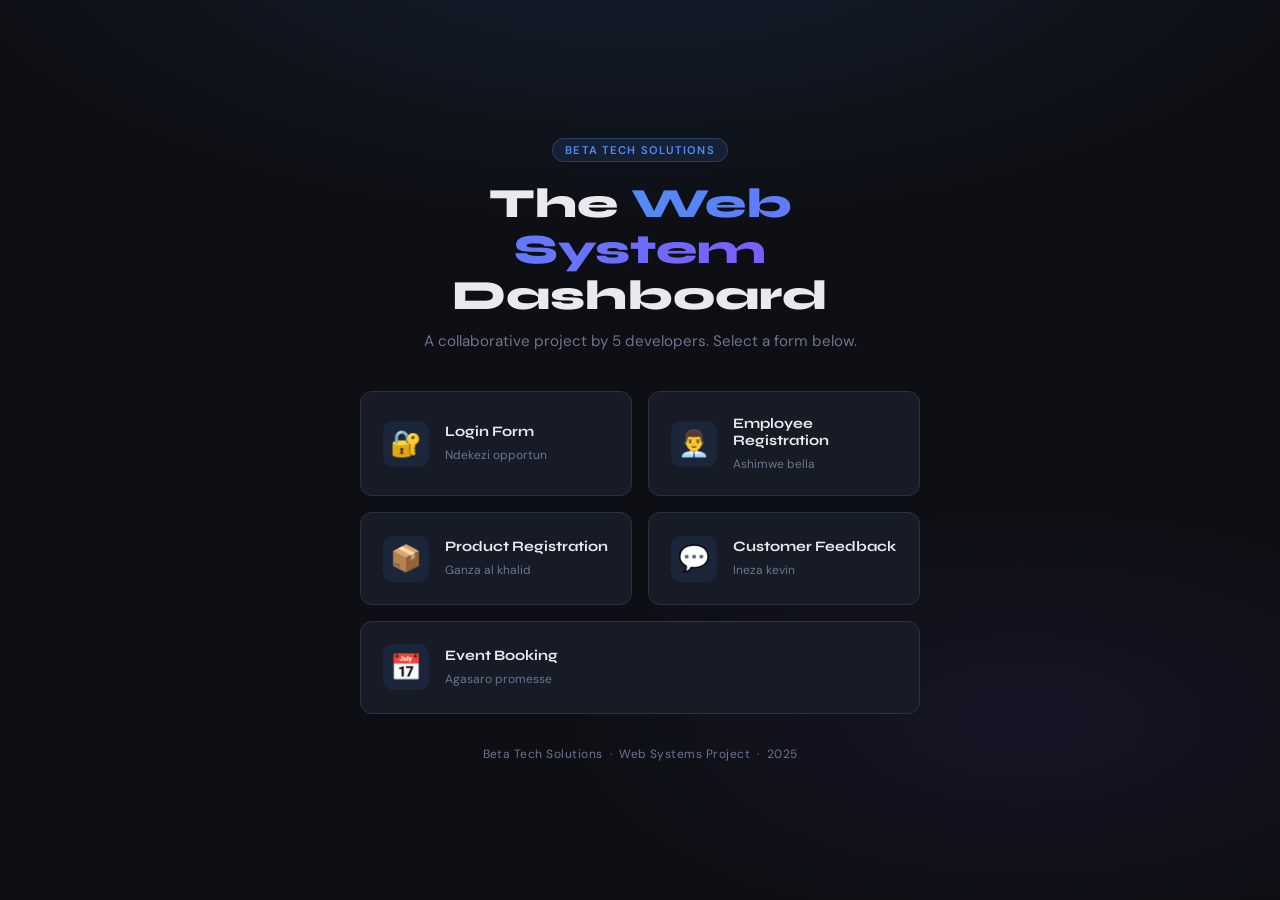
==== index.html @ d325f344 "bella keilla employee form commit" ====
<!DOCTYPE html>
<html lang="en">
<head>
  <meta charset="UTF-8" />
  <meta name="viewport" content="width=device-width, initial-scale=1.0" />
  <title>Beta Tech Solutions – Web System</title>
  <link rel="stylesheet" href="css/style.css" />
  <style>
    .hero { text-align: center; max-width: 560px; width: 100%; }
    .hero .badge { display: inline-block; font-size: 0.7rem; font-weight: 600;
      letter-spacing: 0.1em; text-transform: uppercase; color: var(--accent);
      background: rgba(79,142,247,0.12); border: 1px solid rgba(79,142,247,0.25);
      border-radius: 20px; padding: 0.25rem 0.75rem; margin-bottom: 1.2rem; }
    .hero h1 { font-family: 'Syne', sans-serif; font-size: 2.6rem; font-weight: 800;
      line-height: 1.1; margin-bottom: 0.8rem; }
    .hero h1 span { background: linear-gradient(135deg, #4f8ef7, #7c5cfc);
      -webkit-background-clip: text; -webkit-text-fill-color: transparent; }
    .hero p { color: var(--muted); font-size: 0.95rem; margin-bottom: 2.5rem; }
    .grid { display: grid; grid-template-columns: 1fr 1fr; gap: 1rem; width: 100%; max-width: 560px; }
    .form-card { background: var(--surface); border: 1px solid var(--border);
      border-radius: 12px; padding: 1.4rem; text-decoration: none; color: var(--text);
      transition: all 0.25s; display: flex; align-items: center; gap: 1rem; }
    .form-card:hover { border-color: var(--accent); transform: translateY(-2px);
      box-shadow: 0 8px 28px rgba(79,142,247,0.18); }
    .form-card .icon { font-size: 1.6rem; width: 46px; height: 46px; display: flex;
      align-items: center; justify-content: center; background: rgba(79,142,247,0.1);
      border-radius: 10px; flex-shrink: 0; }
    .form-card h3 { font-family: 'Syne', sans-serif; font-size: 0.9rem; font-weight: 700; margin-bottom: 0.2rem; }
    .form-card span { font-size: 0.75rem; color: var(--muted); }
    @media (max-width: 480px) { .grid { grid-template-columns: 1fr; } .hero h1 { font-size: 2rem; } }
  </style>
</head>
<body>
  <div class="hero">
    <div class="badge">Beta Tech Solutions</div>
    <h1>The <span>Web System</span><br>Dashboard</h1>
    <p>A collaborative project by 5 developers. Select a form below.</p>
  </div>

  <div class="grid">
    <a href="forms/login.html" class="form-card">
      <div class="icon">🔐</div>
      <div><h3>Login Form</h3><span>Ndekezi opportun</span></div>
    </a>
    <a href="forms4/employee.html" class="form-card">
      <div class="icon">👨‍💼</div>
      <div><h3>Employee Registration</h3><span>Ashimwe bella</span></div>
    </a>
    <a href="forms/product.html" class="form-card">
      <div class="icon">📦</div>
      <div><h3>Product Registration</h3><span>Ganza al khalid</span></div>
    </a>
    <a href="forms/feedback.html" class="form-card">
      <div class="icon">💬</div>
      <div><h3>Customer Feedback</h3><span>Ineza kevin</span></div>
    </a>
    <a href="forms/booking.html" class="form-card" style="grid-column: span 2;">
      <div class="icon">📅</div>
      <div><h3>Event Booking</h3><span>Agasaro promesse</span></div>
    </a>
  </div>

  <footer>Beta Tech Solutions &nbsp;·&nbsp; Web Systems Project &nbsp;·&nbsp; 2025</footer>
</body>
</html>
---- css/style.css ----
/* ============================================
   Beta Tech Solutions – Global Stylesheet
   Used by ALL forms. Do not modify structure.
   ============================================ */

@import url('https://fonts.googleapis.com/css2?family=Syne:wght@400;600;700;800&family=DM+Sans:wght@300;400;500&display=swap');

/* ── CSS Variables ── */
:root {
  --bg:        #0d0f14;
  --surface:   #161b25;
  --border:    #2a3245;
  --accent:    #4f8ef7;
  --accent2:   #7c5cfc;
  --text:      #e8eaf0;
  --muted:     #6b7591;
  --success:   #22c55e;
  --error:     #ef4444;
  --radius:    10px;
  --shadow:    0 8px 32px rgba(0,0,0,0.45);
}

/* ── Reset ── */
*, *::before, *::after { box-sizing: border-box; margin: 0; padding: 0; }

body {
  font-family: 'DM Sans', sans-serif;
  background: var(--bg);
  color: var(--text);
  min-height: 100vh;
  display: flex;
  flex-direction: column;
  align-items: center;
  justify-content: center;
  padding: 2rem 1rem;
  background-image:
    radial-gradient(ellipse 80% 50% at 50% -10%, rgba(79,142,247,0.12) 0%, transparent 70%),
    radial-gradient(ellipse 60% 40% at 80% 80%, rgba(124,92,252,0.08) 0%, transparent 60%);
}

/* ── Nav ── */
nav {
  width: 100%;
  max-width: 560px;
  display: flex;
  gap: 0.5rem;
  flex-wrap: wrap;
  margin-bottom: 2rem;
  background: var(--surface);
  border: 1px solid var(--border);
  border-radius: var(--radius);
  padding: 0.6rem;
}

nav a {
  color: var(--muted);
  text-decoration: none;
  font-size: 0.78rem;
  font-weight: 500;
  padding: 0.35rem 0.75rem;
  border-radius: 6px;
  transition: all 0.2s;
  letter-spacing: 0.03em;
}

nav a:hover, nav a.active {
  background: rgba(79,142,247,0.15);
  color: var(--accent);
}

/* ── Card ── */
.card {
  background: var(--surface);
  border: 1px solid var(--border);
  border-radius: 16px;
  padding: 2.5rem 2.2rem;
  width: 100%;
  max-width: 560px;
  box-shadow: var(--shadow);
  animation: slideUp 0.45s cubic-bezier(0.22,1,0.36,1) both;
}

@keyframes slideUp {
  from { opacity: 0; transform: translateY(24px); }
  to   { opacity: 1; transform: translateY(0); }
}

/* ── Header ── */
.card-header {
  margin-bottom: 2rem;
}

.card-header .badge {
  display: inline-block;
  font-size: 0.7rem;
  font-weight: 600;
  letter-spacing: 0.1em;
  text-transform: uppercase;
  color: var(--accent);
  background: rgba(79,142,247,0.12);
  border: 1px solid rgba(79,142,247,0.25);
  border-radius: 20px;
  padding: 0.25rem 0.75rem;
  margin-bottom: 0.85rem;
}

.card-header h1 {
  font-family: 'Syne', sans-serif;
  font-size: 1.85rem;
  font-weight: 800;
  color: var(--text);
  line-height: 1.15;
  margin-bottom: 0.4rem;
}

.card-header p {
  font-size: 0.88rem;
  color: var(--muted);
}

/* ── Form Elements ── */
.form-group {
  margin-bottom: 1.25rem;
}

.form-row {
  display: grid;
  grid-template-columns: 1fr 1fr;
  gap: 1rem;
}

label {
  display: block;
  font-size: 0.78rem;
  font-weight: 500;
  color: var(--muted);
  letter-spacing: 0.06em;
  text-transform: uppercase;
  margin-bottom: 0.45rem;
}

input, select, textarea {
  width: 100%;
  background: rgba(255,255,255,0.04);
  border: 1px solid var(--border);
  border-radius: var(--radius);
  padding: 0.72rem 1rem;
  color: var(--text);
  font-family: 'DM Sans', sans-serif;
  font-size: 0.9rem;
  transition: border-color 0.2s, box-shadow 0.2s;
  outline: none;
  -webkit-appearance: none;
}

input::placeholder, textarea::placeholder { color: var(--muted); }

input:focus, select:focus, textarea:focus {
  border-color: var(--accent);
  box-shadow: 0 0 0 3px rgba(79,142,247,0.18);
  background: rgba(79,142,247,0.05);
}

input:invalid:not(:placeholder-shown) {
  border-color: var(--error);
}

textarea { resize: vertical; min-height: 110px; }

select option { background: var(--surface); color: var(--text); }

/* Radio / Rating group */
.rating-group {
  display: flex;
  gap: 0.6rem;
  flex-wrap: wrap;
}

.rating-group input[type="radio"] { display: none; }

.rating-group label {
  display: flex;
  align-items: center;
  justify-content: center;
  width: 44px;
  height: 44px;
  border-radius: 8px;
  border: 1px solid var(--border);
  background: rgba(255,255,255,0.03);
  cursor: pointer;
  font-size: 0.9rem;
  font-weight: 600;
  color: var(--muted);
  text-transform: none;
  letter-spacing: 0;
  transition: all 0.2s;
}

.rating-group input[type="radio"]:checked + label {
  background: rgba(79,142,247,0.2);
  border-color: var(--accent);
  color: var(--accent);
}

/* ── Button ── */
.btn {
  display: flex;
  align-items: center;
  justify-content: center;
  gap: 0.5rem;
  width: 100%;
  padding: 0.85rem;
  margin-top: 1.5rem;
  background: linear-gradient(135deg, var(--accent), var(--accent2));
  color: #fff;
  border: none;
  border-radius: var(--radius);
  font-family: 'Syne', sans-serif;
  font-size: 0.95rem;
  font-weight: 700;
  letter-spacing: 0.04em;
  cursor: pointer;
  transition: opacity 0.2s, transform 0.15s, box-shadow 0.2s;
  box-shadow: 0 4px 20px rgba(79,142,247,0.35);
}

.btn:hover  { opacity: 0.9; transform: translateY(-1px); box-shadow: 0 6px 28px rgba(79,142,247,0.45); }
.btn:active { transform: translateY(0); }

/* ── Success Toast ── */
.toast {
  display: none;
  margin-top: 1rem;
  padding: 0.75rem 1rem;
  border-radius: var(--radius);
  background: rgba(34,197,94,0.12);
  border: 1px solid rgba(34,197,94,0.3);
  color: var(--success);
  font-size: 0.85rem;
  text-align: center;
  animation: slideUp 0.3s ease both;
}

.toast.show { display: block; }

/* ── Footer ── */
footer {
  margin-top: 2rem;
  font-size: 0.75rem;
  color: var(--muted);
  text-align: center;
  letter-spacing: 0.04em;
}

/* ── Responsive ── */
@media (max-width: 520px) {
  .card { padding: 1.8rem 1.3rem; }
  .form-row { grid-template-columns: 1fr; }
  .card-header h1 { font-size: 1.5rem; }
}
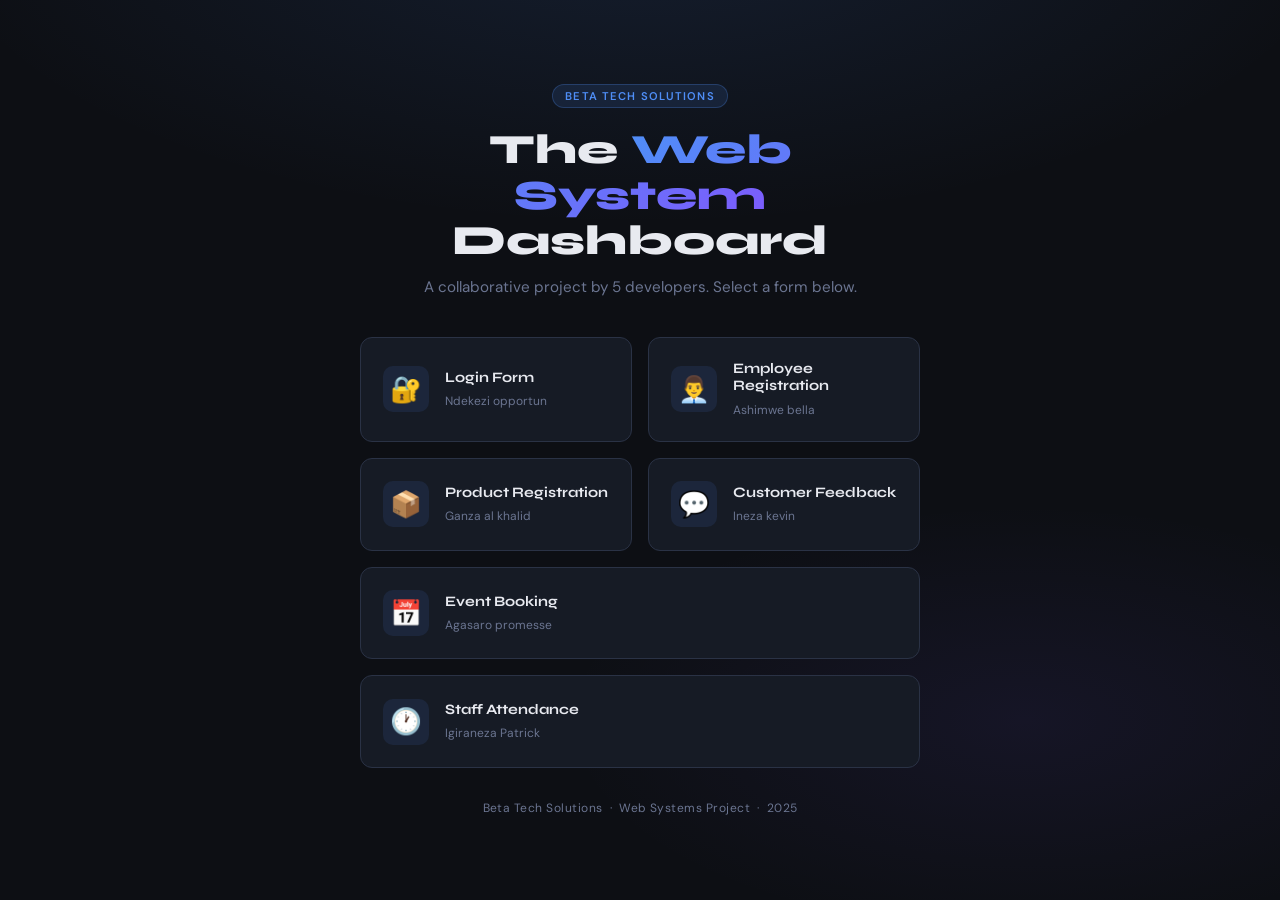
==== commit c75f35ee: "Add staff attendance form with check-in time and status tracking" ====
--- a/index.html
+++ b/index.html
@@ -38,7 +38,7 @@
   </div>
 
   <div class="grid">
-    <a href="forms/login.html" class="form-card">
+    <a href="forms3/login.html" class="form-card">
       <div class="icon">🔐</div>
       <div><h3>Login Form</h3><span>Ndekezi opportun</span></div>
     </a>
@@ -46,7 +46,7 @@
       <div class="icon">👨‍💼</div>
       <div><h3>Employee Registration</h3><span>Ashimwe bella</span></div>
     </a>
-    <a href="forms/product.html" class="form-card">
+    <a href="forms2/product.html" class="form-card">
       <div class="icon">📦</div>
       <div><h3>Product Registration</h3><span>Ganza al khalid</span></div>
     </a>
@@ -54,10 +54,14 @@
       <div class="icon">💬</div>
       <div><h3>Customer Feedback</h3><span>Ineza kevin</span></div>
     </a>
-    <a href="forms/booking.html" class="form-card" style="grid-column: span 2;">
+    <a href="forms5/booking.html" class="form-card" style="grid-column: span 2;">
       <div class="icon">📅</div>
       <div><h3>Event Booking</h3><span>Agasaro promesse</span></div>
     </a>
+    <a href="forms6/attendance.html" class="form-card" style="grid-column: span 2;">
+  <div class="icon">🕐</div>
+  <div><h3>Staff Attendance</h3><span>Igiraneza Patrick</span></div>
+</a>
   </div>
 
   <footer>Beta Tech Solutions &nbsp;·&nbsp; Web Systems Project &nbsp;·&nbsp; 2025</footer>
